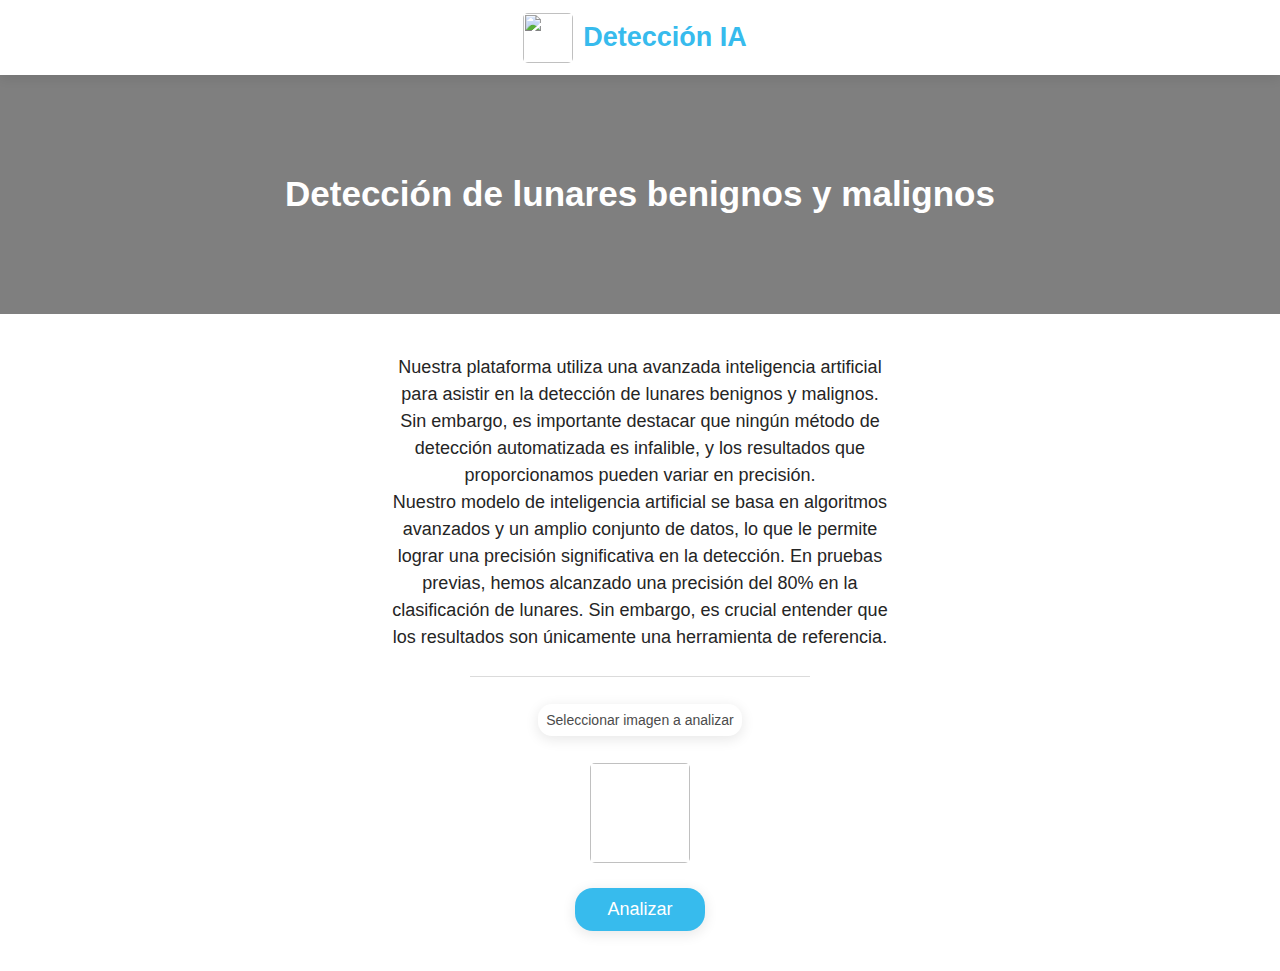
==== docs/deteccion-web/index.html @ 6e023dd9 "Add aclaracion in web" ====
<!DOCTYPE html>
<html lang="es">
  <head>
    <meta charset="UTF-8" />
    <meta name="viewport" content="width=device-width, initial-scale=1.0" />
    <title>Detección de lunares benignos y malignos</title>
    <link rel="stylesheet" href="styles.css" />
    <script src="https://cdn.jsdelivr.net/npm/@tensorflow/tfjs@2.0.0/dist/tf.min.js"></script>
  </head>

  <body>
    <header>
      <img src="./images/logo.png" alt="">
      <h1>Detección IA</h1>
    </header>
    <div id="titulo-imagen">
      <h1>Detección de lunares benignos y malignos</h1>
    </div>
    <div id="contenedor-aclaracion">
      <p id="aclaracion">
        Nuestra plataforma utiliza una avanzada inteligencia artificial para asistir en la detección de lunares benignos y malignos. Sin embargo, es importante destacar que ningún método de detección automatizada es infalible, y los resultados que proporcionamos pueden variar en precisión.
        <br />
        Nuestro modelo de inteligencia artificial se basa en algoritmos avanzados y un amplio conjunto de datos, lo que le permite lograr una precisión significativa en la detección. En pruebas previas, hemos alcanzado una precisión del 80% en la clasificación de lunares. Sin embargo, es crucial entender que los resultados son únicamente una herramienta de referencia.</p>
    </div>
    <main>
      <section id="imagen-seccion">
        <div class="custom-file-input">
          <label for="imagen-input">Seleccionar imagen a analizar</label>
          <input
            type="file"
            id="imagen-input"
            name="imagen-input"
            accept=".jpg, .jpeg, .png"
            multiple
          />
        </div>
        <br />
        <img id="imagen-subida" />
        <br />
        <button id="boton-analizar">Analizar</button>
        <p id="resultado"></p>
      </section>
    </main>
    <footer></footer>
    <script src="./script.js"></script>
  </body>
</html>
---- docs/deteccion-web/styles.css ----
* {
  margin: 0;
  padding: 0;
}

html,
body {
  font-size: 18px;
  background-color: white;
  font-family: Lato, sans-serif;
}

h1 {
  font-size: 3vh;
  font-weight: bold;
  line-height: 1.1;
  padding: 10px;
}

header {
  background-color: white;
  color: #37BBED;
  min-width: 400px;
  display: flex;
  justify-content: center;
  align-items: center;
  text-align: center;
  height: 75px;
  padding: 0;
  margin: 0;
  box-shadow: 0 3px 13px 1px rgb(0 0 0 / 9%);
}


header img {
  width: 50px;
  height: 50px;
}

main {
  display: flex;
  justify-content: center;
  min-width: 400px;
}

label {
  display: block;
}

input,
label {
  margin: 0.4rem 0;
}

img {
  border-radius: 5px;
}

#titulo-imagen {
  position: relative; /* Necesario para que la superposición sea relativa a este elemento */
  background-image: url('./images/fondo.jpg');
  background-size: cover;
  background-position: center center;
  color: white;
  text-align: center;
  padding: 100px;
  margin-bottom: 40px;
}

#titulo-imagen::before {
  content: ""; /* Crea un contenido falso para la superposición */
  background-color: rgba(0, 0, 0, 0.5); /* Color de fondo semitransparente */
  position: absolute; /* Coloca la superposición sobre la imagen de fondo */
  top: 0;
  left: 0;
  width: 100%;
  height: 100%;
}

#titulo-imagen h1 {
  position: relative; /* Necesario para que la superposición sea relativa a este elemento */
  color: white;
  font-size: 35px;
  padding: 0;
  margin: 0;
}

#imagen-seccion {
  /*border-radius: 10px;*/
  min-width: 300px;
  border-top: solid rgb(219, 219, 219) 1px;
  min-height: 250px;
  text-align: center;
  padding: 20px;
  /*box-shadow: 0 3px 13px 1px rgb(0 0 0 / 9%);*/
}

#imagen-subida {
  width: 100px;
  height: 100px;
  object-fit: cover;
  margin-top: 20px;
}

#boton-analizar {
  display: inline-block;
  padding: 0.5em 1.7em;
  margin: 20px;
  border: 0.16em solid rgba(255, 255, 255, 0);
  background-color: #37BBED;
  border-radius: 1em;
  box-sizing: border-box;
  text-decoration: none;
  font-weight: 300;
  font-size: 18px;
  color: #ffffff;
  text-align: center;
  transition: all 0.2s;
  cursor: pointer;
  box-shadow: 0 3px 13px 1px rgb(0 0 0 / 9%);
}

#boton-analizar:hover {
  border-color: rgb(255, 255, 255);
}

.custom-file-input {
  display: inline-block;
  position: relative;
}

.custom-file-input label {
  background-color: rgb(255, 255, 255);
  color: rgb(75, 75, 75);
  padding: 8px;
  border-radius: 1em;
  font-size: 14px;
  cursor: pointer;
  box-shadow: 0 3px 13px 1px rgb(0 0 0 / 9%);
}

.custom-file-input input[type="file"] {
  position: absolute;
  left: 0;
  top: 0;
  opacity: 0;
  cursor: pointer;
}

#contenedor-aclaracion {
  display: flex;
  justify-content: center;
  align-items: center;
}

#aclaracion {
  display: flex;
  justify-content: center;
  align-items: center;
  text-align: center;
  color: rgb(37, 37, 37);
  width: 500px;
  margin: 0px 0px 25px 0px;
  padding: 0px 30px;
  line-height: 1.5;
}

#resultado {
  line-height: 1.5;
}
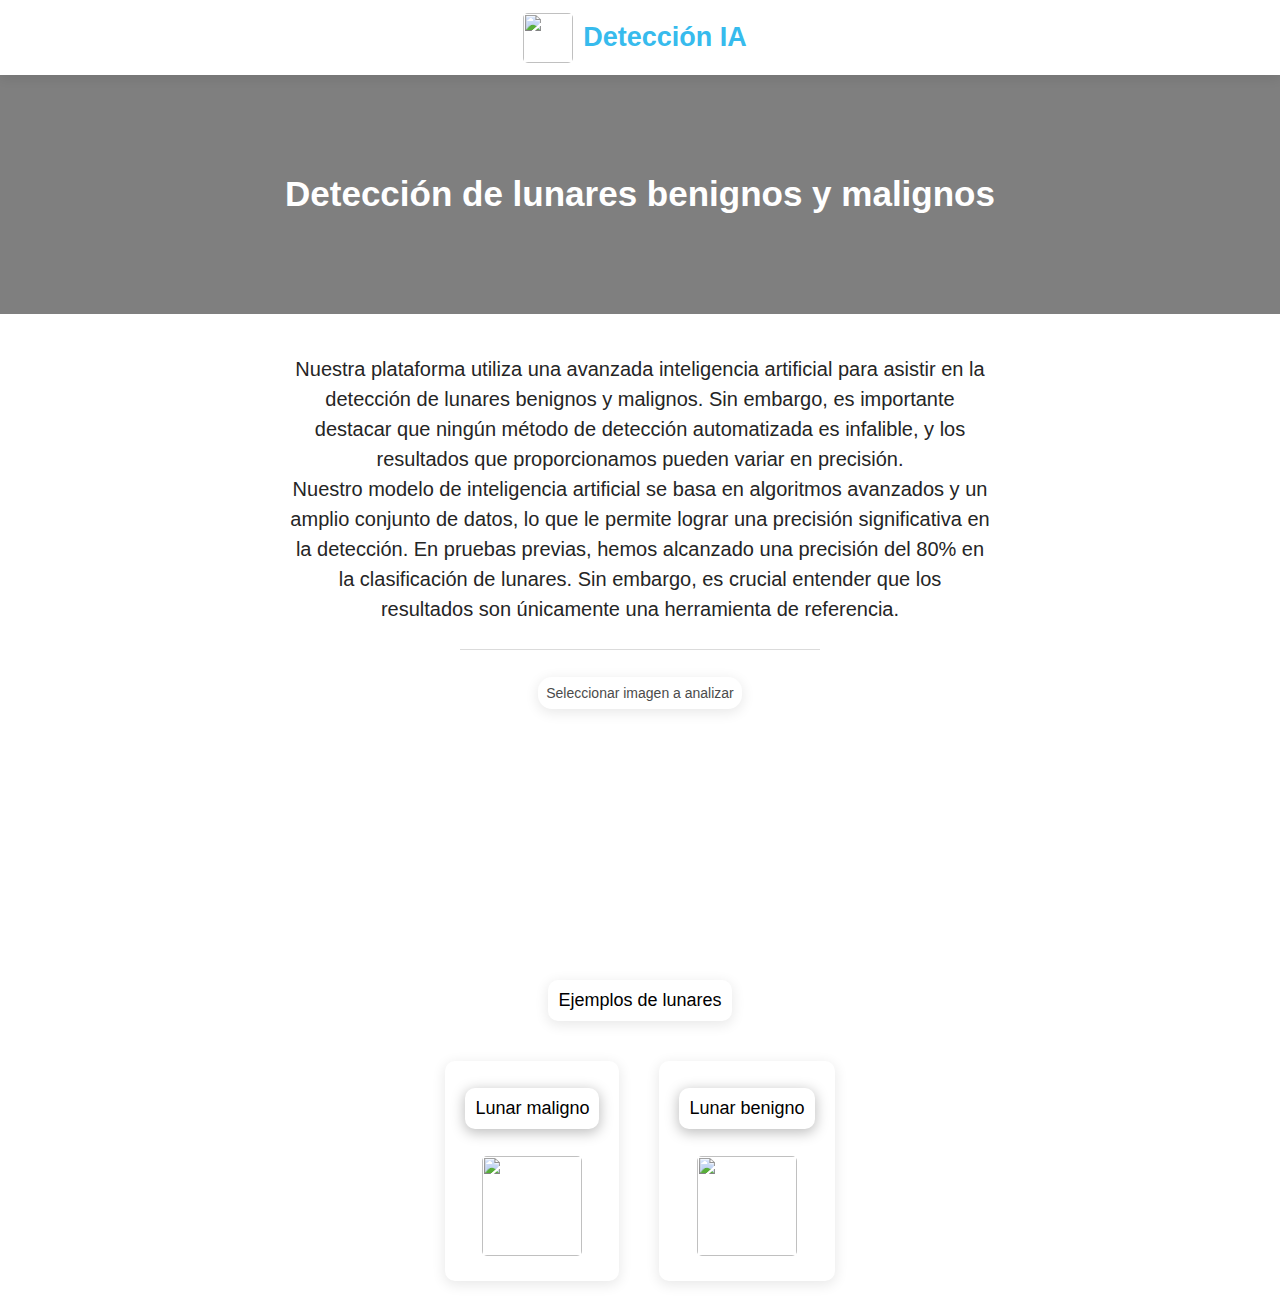
==== commit a70e90d8: "Update seccion imagen" ====
--- a/docs/deteccion-web/index.html
+++ b/docs/deteccion-web/index.html
@@ -35,13 +35,28 @@
           />
         </div>
         <br />
-        <img id="imagen-subida" />
+        <img id="imagen-subida" hidden />
         <br />
         <button id="boton-analizar">Analizar</button>
         <p id="resultado"></p>
       </section>
     </main>
-    <footer></footer>
+    <section id="lugar-ejemplo">
+      <label id="titulo-ejemplo">Ejemplos de lunares</label>
+      <div id="info-container">
+        <div id="img-container">
+          <label id="titulo-ejemplo-sec">Lunar maligno</label>
+          <img id="imagen-ejemplo" src="https://upload.wikimedia.org/wikipedia/commons/thumb/6/6c/Melanoma.jpg/800px-Melanoma.jpg">
+        </div>
+        <div id="img-container">
+          <label id="titulo-ejemplo-sec">Lunar benigno</label>
+          <img id="imagen-ejemplo" src="https://www.myskindoctor.co.uk/wp-content/uploads/AdobeStock_266671269.jpg">
+        </div>
+      </div>
+    </section>
+    <footer>
+      
+    </footer>
     <script src="./script.js"></script>
   </body>
 </html>
--- a/docs/deteccion-web/styles.css
+++ b/docs/deteccion-web/styles.css
@@ -8,6 +8,7 @@
   font-size: 18px;
   background-color: white;
   font-family: Lato, sans-serif;
+  min-width: 320px;
 }
 
 h1 {
@@ -19,8 +20,8 @@
 
 header {
   background-color: white;
-  color: #37BBED;
-  min-width: 400px;
+  color: #37bbed;
+  min-width: 320px;
   display: flex;
   justify-content: center;
   align-items: center;
@@ -31,7 +32,6 @@
   box-shadow: 0 3px 13px 1px rgb(0 0 0 / 9%);
 }
 
-
 header img {
   width: 50px;
   height: 50px;
@@ -40,7 +40,7 @@
 main {
   display: flex;
   justify-content: center;
-  min-width: 400px;
+  min-width: 320px;
 }
 
 label {
@@ -58,7 +58,7 @@
 
 #titulo-imagen {
   position: relative; /* Necesario para que la superposición sea relativa a este elemento */
-  background-image: url('./images/fondo.jpg');
+  background-image: url("./images/fondo.jpg");
   background-size: cover;
   background-position: center center;
   color: white;
@@ -87,7 +87,7 @@
 
 #imagen-seccion {
   /*border-radius: 10px;*/
-  min-width: 300px;
+  width: 320px;
   border-top: solid rgb(219, 219, 219) 1px;
   min-height: 250px;
   text-align: center;
@@ -103,11 +103,12 @@
 }
 
 #boton-analizar {
+  scale: 0;
   display: inline-block;
   padding: 0.5em 1.7em;
   margin: 20px;
   border: 0.16em solid rgba(255, 255, 255, 0);
-  background-color: #37BBED;
+  background-color: #37bbed;
   border-radius: 1em;
   box-sizing: border-box;
   text-decoration: none;
@@ -159,12 +160,62 @@
   align-items: center;
   text-align: center;
   color: rgb(37, 37, 37);
-  width: 500px;
-  margin: 0px 0px 25px 0px;
-  padding: 0px 30px;
+  width: 700px;
+  min-width: 320px;
+  padding: 0px;
+  margin: 0 0 25px 0;
   line-height: 1.5;
+  font-size: 20px;
 }
 
 #resultado {
   line-height: 1.5;
-}+}
+
+#titulo-ejemplo {
+  margin-top: 40px;
+  margin-bottom: 20px;
+  text-align: center;
+  background-color: white;
+  border-radius: 10px;
+  box-shadow: 0 3px 13px 1px rgb(0 0 0 / 9%);
+  padding: 10px;
+}
+
+#titulo-ejemplo-sec {
+  text-align: center;
+  background-color: white;
+  border-radius: 10px;
+  box-shadow: 0 3px 13px 1px rgb(0 0 0 / 25%);
+  padding: 10px;
+}
+
+#lugar-ejemplo {
+  min-width: 320px;
+  display: flex;
+  flex-direction: column;
+  align-items: center;
+}
+
+#info-container {
+  display: flex;
+  flex-direction: row;
+}
+
+#img-container {
+  background-color: white;
+  border-radius: 10px;
+  min-width: 100px;
+  min-height: 150px;
+  text-align: center;
+  padding: 20px;
+  margin: 20px;
+  box-shadow: 0 3px 13px 1px rgb(0 0 0 / 9%);
+}
+
+#imagen-ejemplo {
+  width: 100px;
+  height: 100px;
+  object-fit: cover;
+  margin-top: 20px;
+}
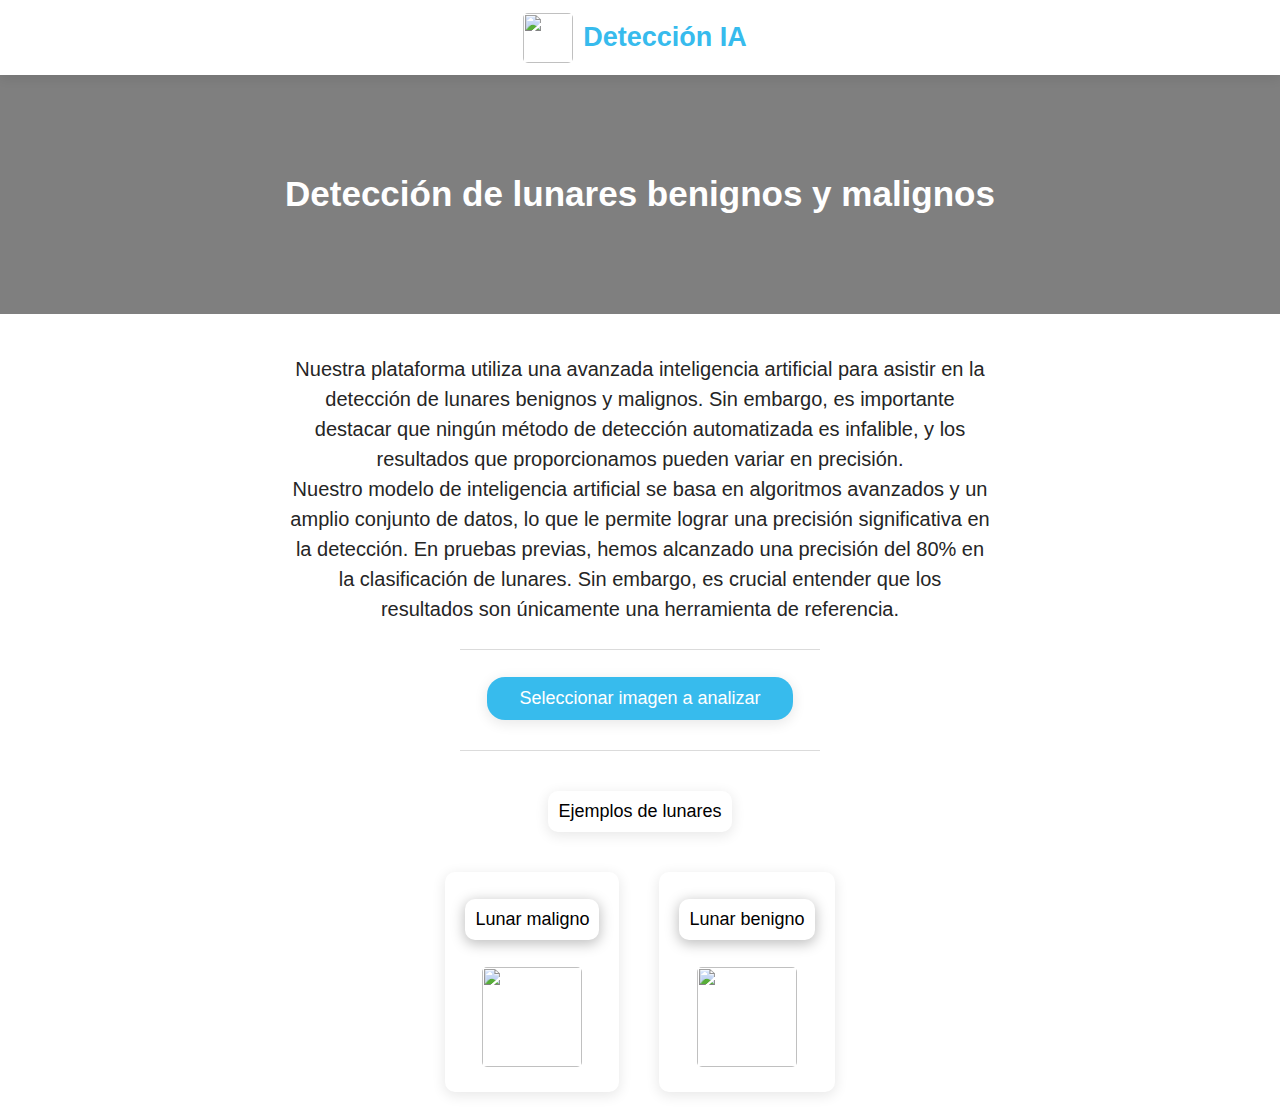
==== commit 883847d7: "Upgrade seccion imagen" ====
--- a/docs/deteccion-web/index.html
+++ b/docs/deteccion-web/index.html
@@ -35,7 +35,7 @@
           />
         </div>
         <br />
-        <img id="imagen-subida" hidden />
+        <img id="imagen-subida" />
         <br />
         <button id="boton-analizar">Analizar</button>
         <p id="resultado"></p>
--- a/docs/deteccion-web/styles.css
+++ b/docs/deteccion-web/styles.css
@@ -89,7 +89,8 @@
   /*border-radius: 10px;*/
   width: 320px;
   border-top: solid rgb(219, 219, 219) 1px;
-  min-height: 250px;
+  border-bottom: solid rgb(219, 219, 219) 1px;;
+  height: 60px;
   text-align: center;
   padding: 20px;
   /*box-shadow: 0 3px 13px 1px rgb(0 0 0 / 9%);*/
@@ -97,13 +98,12 @@
 
 #imagen-subida {
   width: 100px;
-  height: 100px;
   object-fit: cover;
   margin-top: 20px;
+  scale: 0;
 }
 
 #boton-analizar {
-  scale: 0;
   display: inline-block;
   padding: 0.5em 1.7em;
   margin: 20px;
@@ -119,6 +119,7 @@
   transition: all 0.2s;
   cursor: pointer;
   box-shadow: 0 3px 13px 1px rgb(0 0 0 / 9%);
+  scale: 0;
 }
 
 #boton-analizar:hover {
@@ -128,16 +129,22 @@
 .custom-file-input {
   display: inline-block;
   position: relative;
+  cursor: pointer;
 }
 
 .custom-file-input label {
-  background-color: rgb(255, 255, 255);
-  color: rgb(75, 75, 75);
-  padding: 8px;
+  background-color: #37bbed;
+  color: white;
+  padding: 0.5em 1.7em;
+  border: 0.16em solid rgba(255, 255, 255, 0);
   border-radius: 1em;
-  font-size: 14px;
+  font-size: 18px;
   cursor: pointer;
   box-shadow: 0 3px 13px 1px rgb(0 0 0 / 9%);
+}
+
+.custom-file-input label:hover {
+  border-color: rgb(255, 255, 255);
 }
 
 .custom-file-input input[type="file"] {
@@ -145,7 +152,6 @@
   left: 0;
   top: 0;
   opacity: 0;
-  cursor: pointer;
 }
 
 #contenedor-aclaracion {
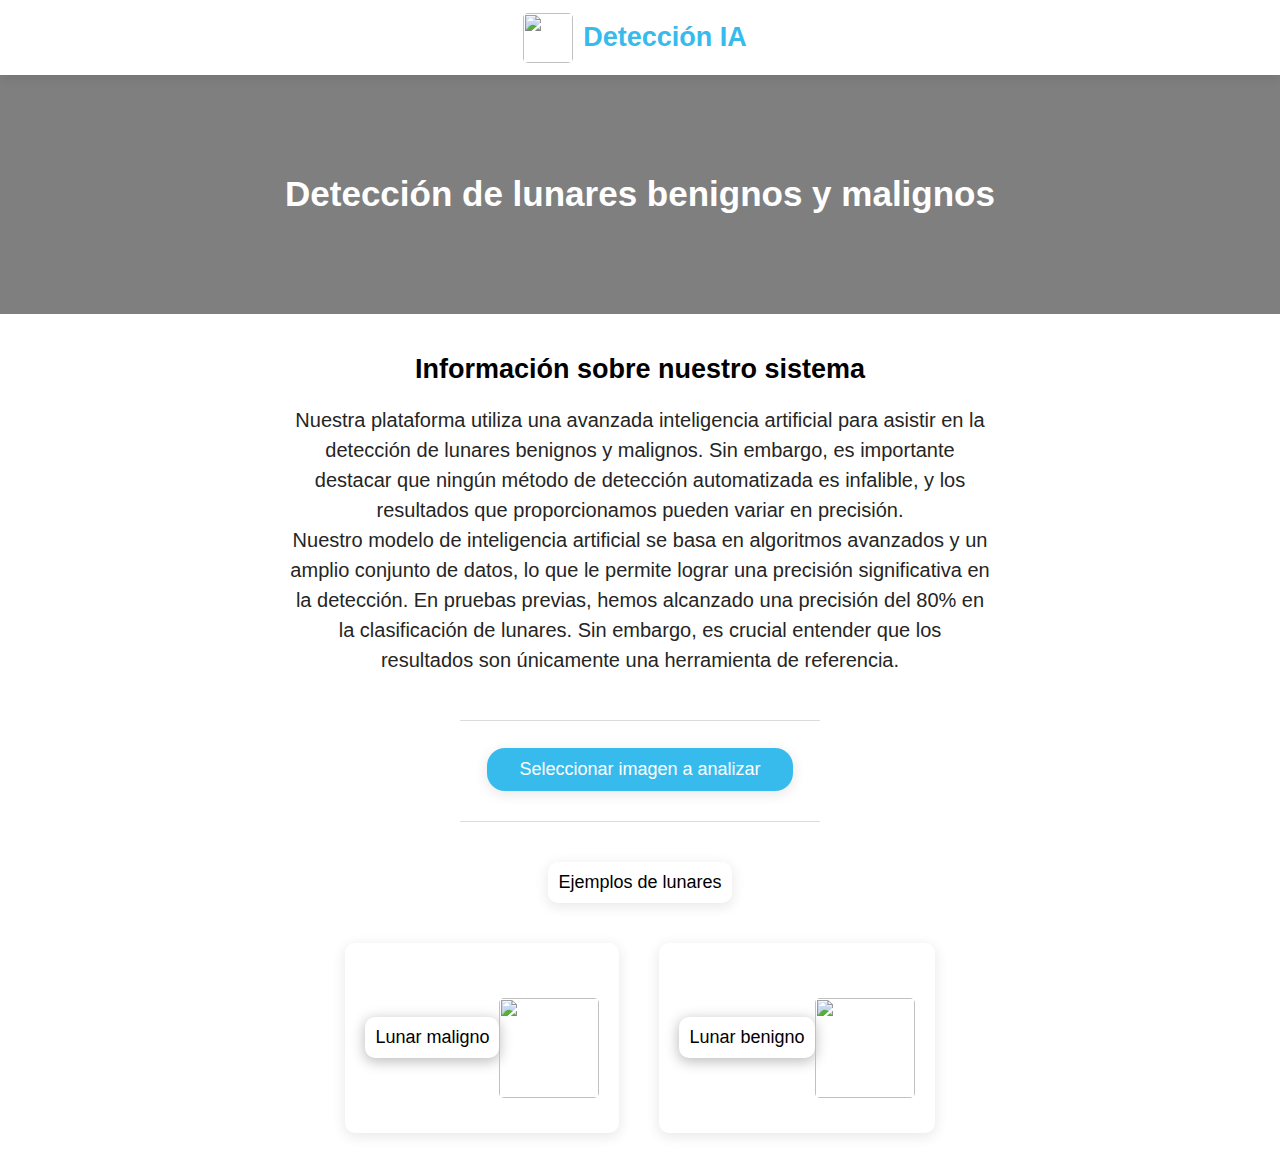
==== commit 1a6d6173: "Add titulo a aclaracion" ====
--- a/docs/deteccion-web/index.html
+++ b/docs/deteccion-web/index.html
@@ -15,6 +15,9 @@
     </header>
     <div id="titulo-imagen">
       <h1>Detección de lunares benignos y malignos</h1>
+    </div>
+    <div>
+      <h2>Información sobre nuestro sistema</h2>
     </div>
     <div id="contenedor-aclaracion">
       <p id="aclaracion">
--- a/docs/deteccion-web/styles.css
+++ b/docs/deteccion-web/styles.css
@@ -54,6 +54,13 @@
 
 img {
   border-radius: 5px;
+}
+
+div {
+  display: flex;
+  justify-content: center;
+  align-items: center;
+  text-align: center;
 }
 
 #titulo-imagen {
@@ -86,14 +93,12 @@
 }
 
 #imagen-seccion {
-  /*border-radius: 10px;*/
   width: 320px;
   border-top: solid rgb(219, 219, 219) 1px;
   border-bottom: solid rgb(219, 219, 219) 1px;;
   height: 60px;
   text-align: center;
   padding: 20px;
-  /*box-shadow: 0 3px 13px 1px rgb(0 0 0 / 9%);*/
 }
 
 #imagen-subida {
@@ -167,8 +172,8 @@
   text-align: center;
   color: rgb(37, 37, 37);
   width: 700px;
-  min-width: 320px;
-  padding: 0px;
+  min-width: 280px;
+  padding: 20px;
   margin: 0 0 25px 0;
   line-height: 1.5;
   font-size: 20px;
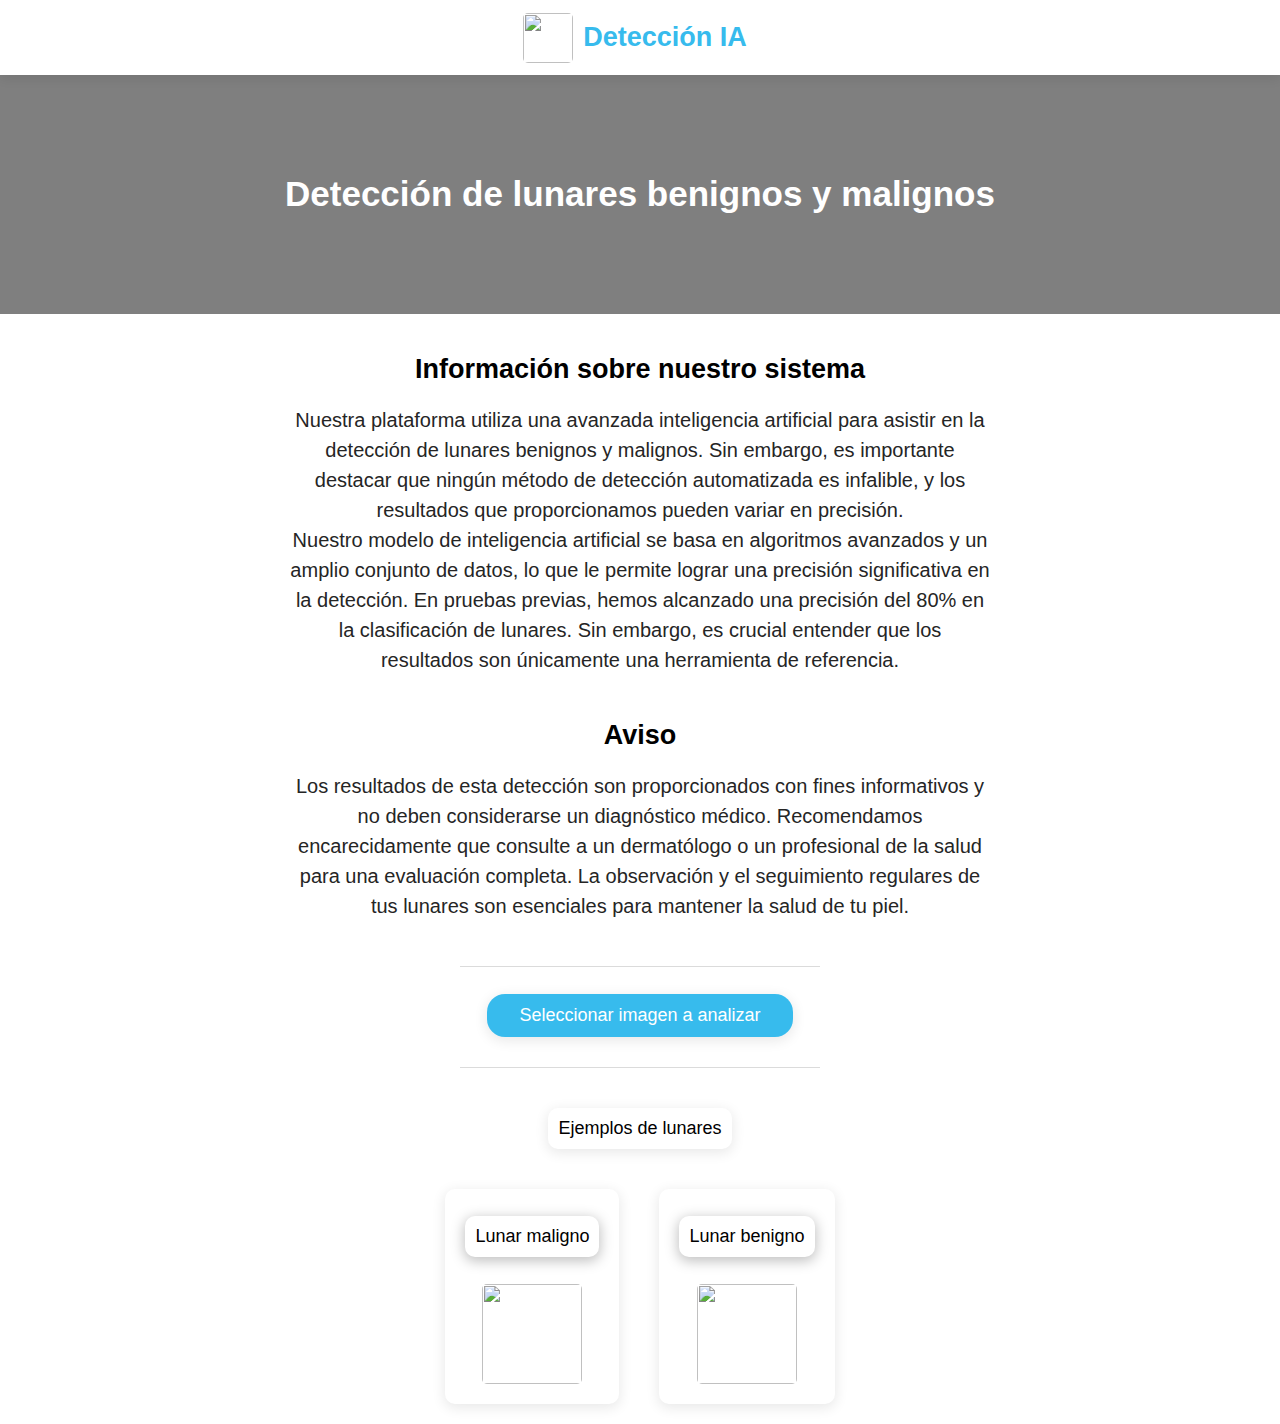
==== commit c08532df: "Add aviso" ====
--- a/docs/deteccion-web/index.html
+++ b/docs/deteccion-web/index.html
@@ -10,7 +10,7 @@
 
   <body>
     <header>
-      <img src="./images/logo.png" alt="">
+      <img src="./images/logo.png" alt="" />
       <h1>Detección IA</h1>
     </header>
     <div id="titulo-imagen">
@@ -19,11 +19,35 @@
     <div>
       <h2>Información sobre nuestro sistema</h2>
     </div>
-    <div id="contenedor-aclaracion">
+    <div>
       <p id="aclaracion">
-        Nuestra plataforma utiliza una avanzada inteligencia artificial para asistir en la detección de lunares benignos y malignos. Sin embargo, es importante destacar que ningún método de detección automatizada es infalible, y los resultados que proporcionamos pueden variar en precisión.
+        Nuestra plataforma utiliza una avanzada inteligencia artificial para
+        asistir en la detección de lunares benignos y malignos. Sin embargo, es
+        importante destacar que ningún método de detección automatizada es
+        infalible, y los resultados que proporcionamos pueden variar en
+        precisión.
         <br />
-        Nuestro modelo de inteligencia artificial se basa en algoritmos avanzados y un amplio conjunto de datos, lo que le permite lograr una precisión significativa en la detección. En pruebas previas, hemos alcanzado una precisión del 80% en la clasificación de lunares. Sin embargo, es crucial entender que los resultados son únicamente una herramienta de referencia.</p>
+        Nuestro modelo de inteligencia artificial se basa en algoritmos
+        avanzados y un amplio conjunto de datos, lo que le permite lograr una
+        precisión significativa en la detección. En pruebas previas, hemos
+        alcanzado una precisión del 80% en la clasificación de lunares. Sin
+        embargo, es crucial entender que los resultados son únicamente una
+        herramienta de referencia.
+      </p>
+    </div>
+
+    <div>
+      <h2>Aviso</h2>
+    </div>
+    <div>
+      <p>
+        Los resultados de esta detección son proporcionados con fines
+        informativos y no deben considerarse un diagnóstico médico. Recomendamos
+        encarecidamente que consulte a un dermatólogo o un profesional de la
+        salud para una evaluación completa. La observación y el seguimiento
+        regulares de tus lunares son esenciales para mantener la salud de tu
+        piel.
+      </p>
     </div>
     <main>
       <section id="imagen-seccion">
@@ -49,17 +73,21 @@
       <div id="info-container">
         <div id="img-container">
           <label id="titulo-ejemplo-sec">Lunar maligno</label>
-          <img id="imagen-ejemplo" src="https://upload.wikimedia.org/wikipedia/commons/thumb/6/6c/Melanoma.jpg/800px-Melanoma.jpg">
+          <img
+            id="imagen-ejemplo"
+            src="https://upload.wikimedia.org/wikipedia/commons/thumb/6/6c/Melanoma.jpg/800px-Melanoma.jpg"
+          />
         </div>
         <div id="img-container">
           <label id="titulo-ejemplo-sec">Lunar benigno</label>
-          <img id="imagen-ejemplo" src="https://www.myskindoctor.co.uk/wp-content/uploads/AdobeStock_266671269.jpg">
+          <img
+            id="imagen-ejemplo"
+            src="https://www.myskindoctor.co.uk/wp-content/uploads/AdobeStock_266671269.jpg"
+          />
         </div>
       </div>
     </section>
-    <footer>
-      
-    </footer>
+    <footer></footer>
     <script src="./script.js"></script>
   </body>
 </html>
--- a/docs/deteccion-web/styles.css
+++ b/docs/deteccion-web/styles.css
@@ -158,14 +158,7 @@
   top: 0;
   opacity: 0;
 }
-
-#contenedor-aclaracion {
-  display: flex;
-  justify-content: center;
-  align-items: center;
-}
-
-#aclaracion {
+div p {
   display: flex;
   justify-content: center;
   align-items: center;
@@ -214,6 +207,7 @@
 }
 
 #img-container {
+  flex-direction: column;
   background-color: white;
   border-radius: 10px;
   min-width: 100px;
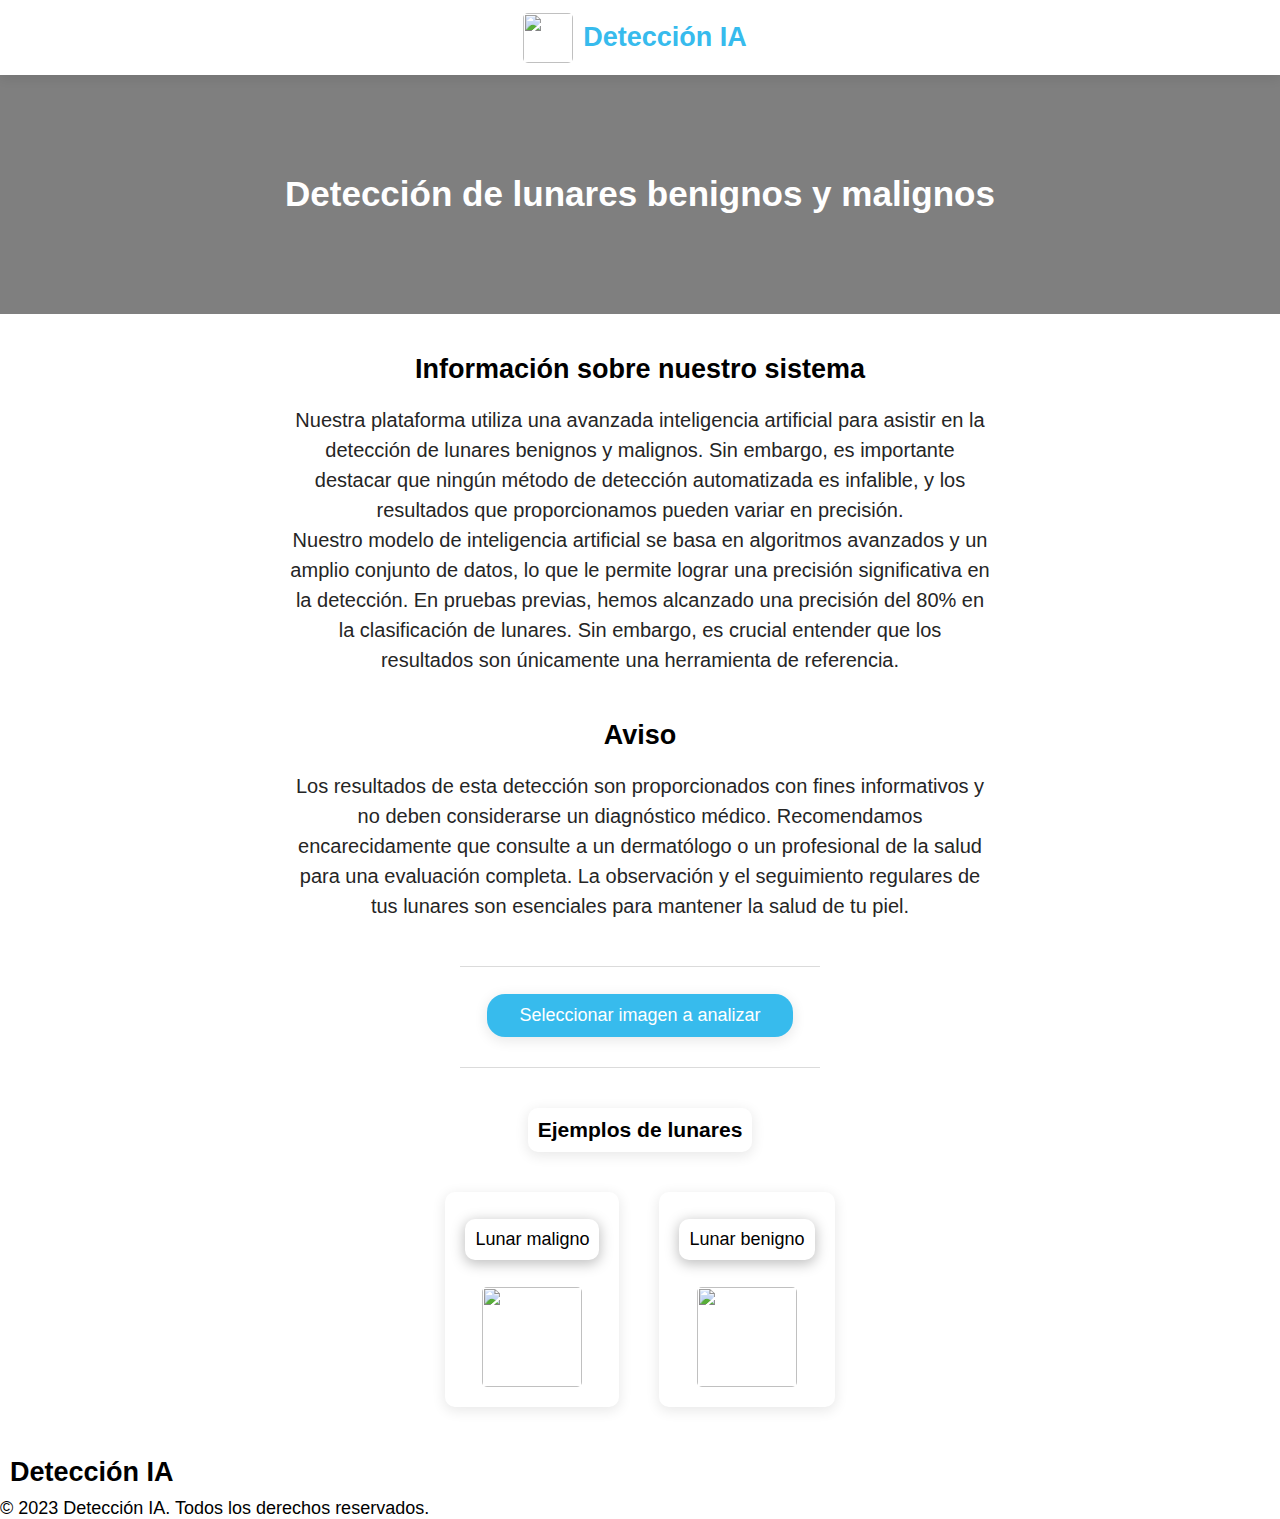
==== commit f46a5f1c: "Add favicon.ico" ====
--- a/docs/deteccion-web/index.html
+++ b/docs/deteccion-web/index.html
@@ -2,6 +2,7 @@
 <html lang="es">
   <head>
     <meta charset="UTF-8" />
+    <link rel="icon" href="./favicon.ico" />
     <meta name="viewport" content="width=device-width, initial-scale=1.0" />
     <title>Detección de lunares benignos y malignos</title>
     <link rel="stylesheet" href="styles.css" />
@@ -69,7 +70,7 @@
       </section>
     </main>
     <section id="lugar-ejemplo">
-      <label id="titulo-ejemplo">Ejemplos de lunares</label>
+      <h3 id="titulo-ejemplo">Ejemplos de lunares</h3>
       <div id="info-container">
         <div id="img-container">
           <label id="titulo-ejemplo-sec">Lunar maligno</label>
@@ -87,7 +88,11 @@
         </div>
       </div>
     </section>
-    <footer></footer>
+    <footer>
+      <img src="./images/logo.png" alt="" />
+      <h1>Detección IA</h1>
+      <p>&copy; 2023 Detección IA. Todos los derechos reservados.</p>
+    </footer>
     <script src="./script.js"></script>
   </body>
 </html>
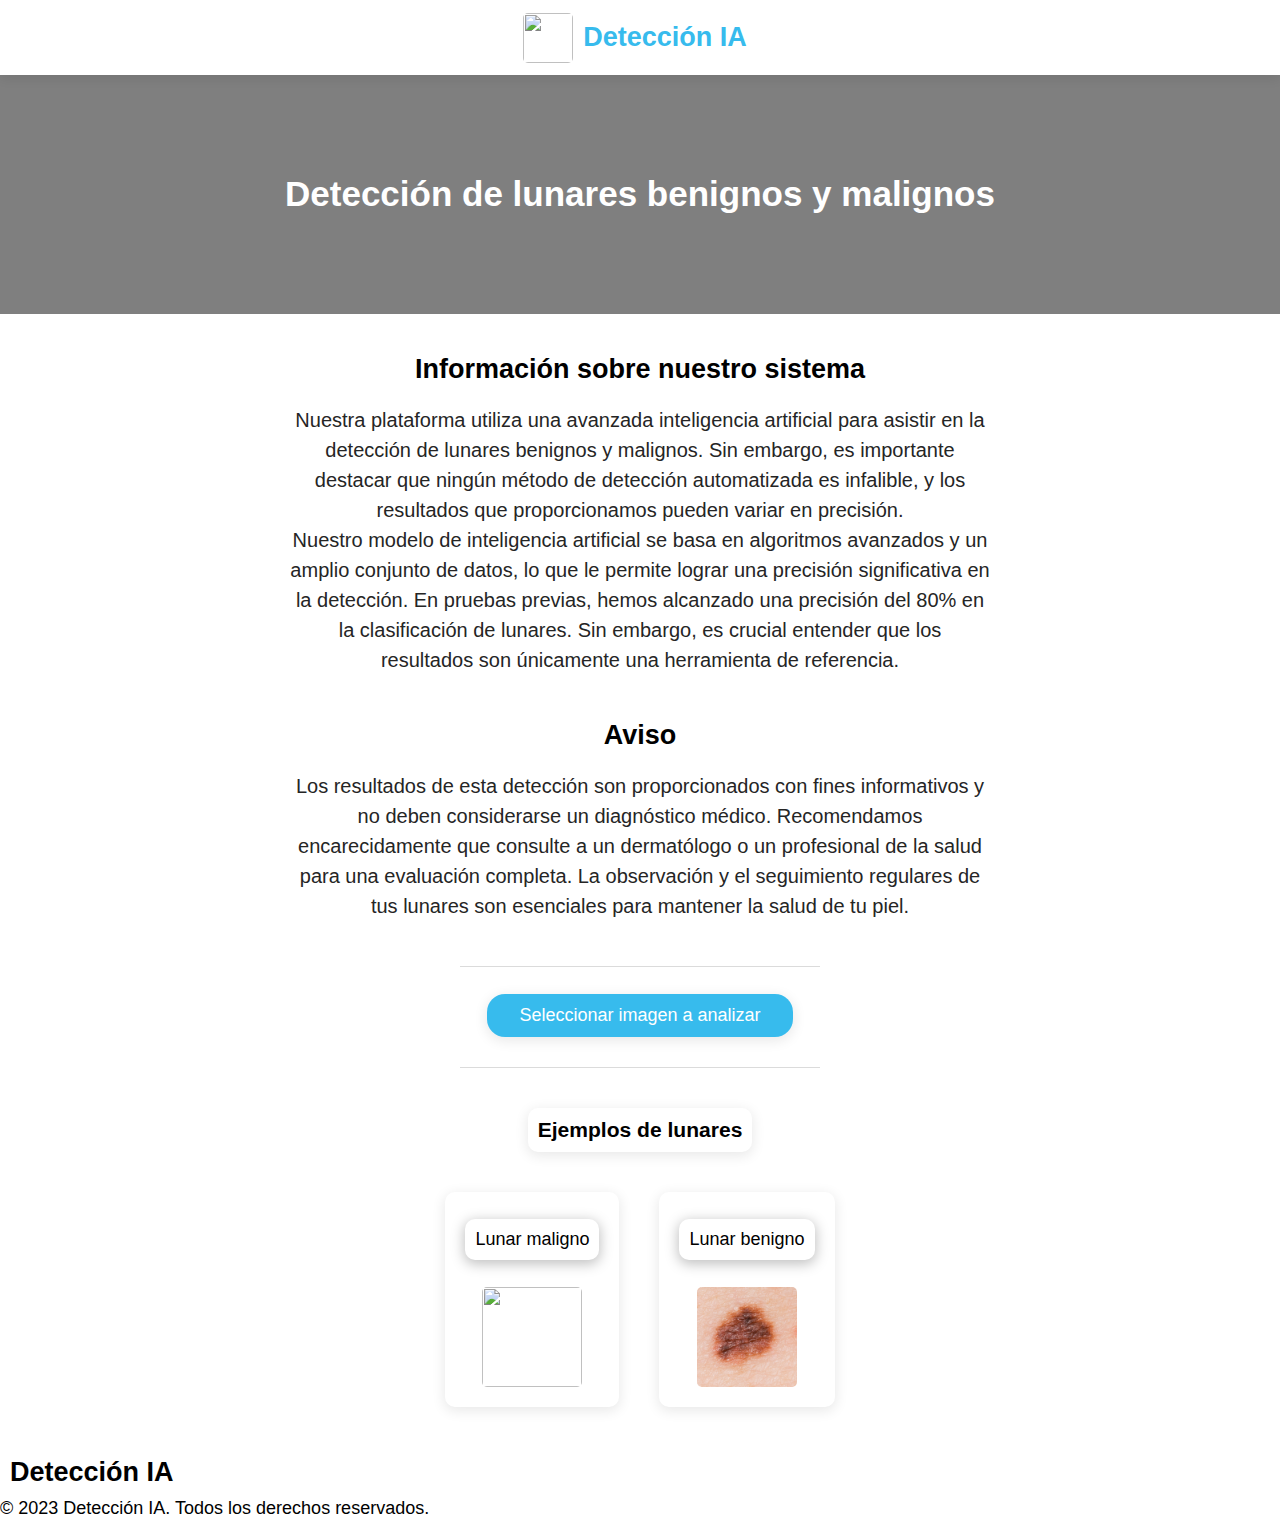
==== commit b6c0d730: "Change lunar benigno de ejemplo" ====
--- a/docs/deteccion-web/index.html
+++ b/docs/deteccion-web/index.html
@@ -83,7 +83,7 @@
           <label id="titulo-ejemplo-sec">Lunar benigno</label>
           <img
             id="imagen-ejemplo"
-            src="https://www.myskindoctor.co.uk/wp-content/uploads/AdobeStock_266671269.jpg"
+            src="./images/benigno-ejemplo.jpg"
           />
         </div>
       </div>
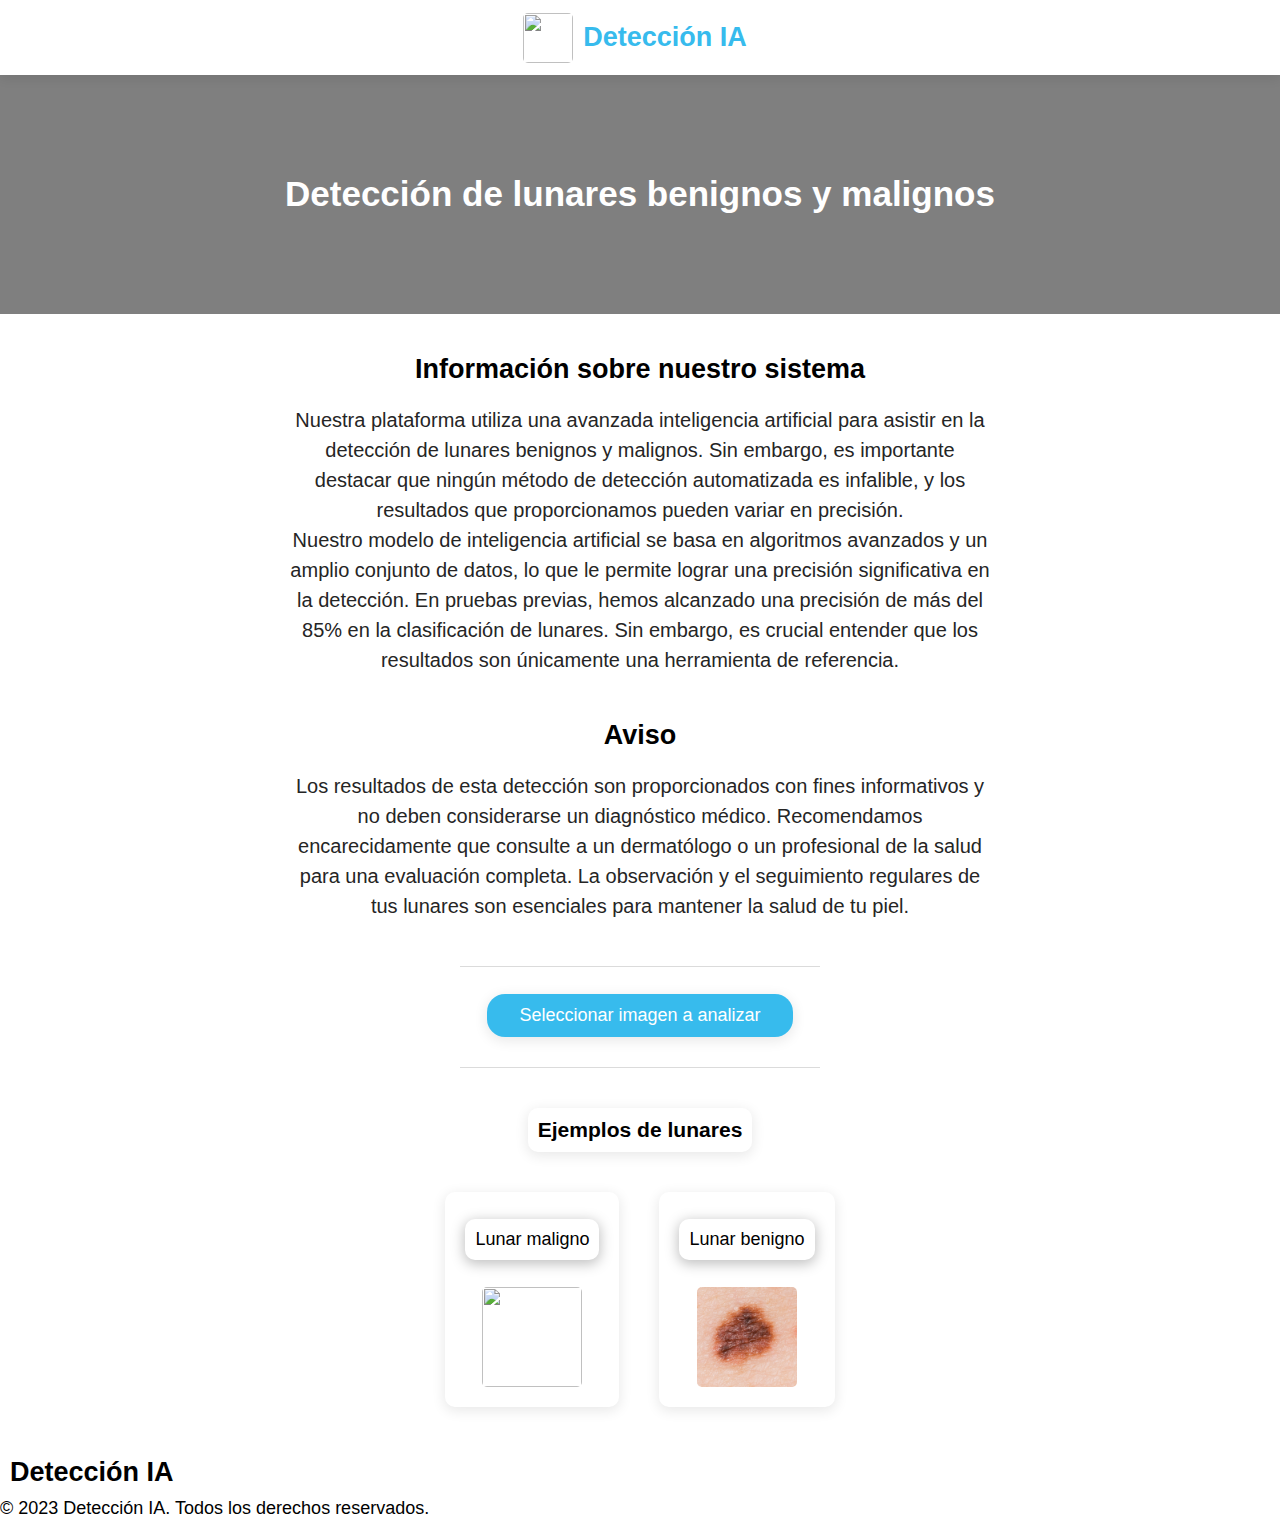
==== commit f235d0af: "Fix porcentaje" ====
--- a/docs/deteccion-web/index.html
+++ b/docs/deteccion-web/index.html
@@ -31,7 +31,7 @@
         Nuestro modelo de inteligencia artificial se basa en algoritmos
         avanzados y un amplio conjunto de datos, lo que le permite lograr una
         precisión significativa en la detección. En pruebas previas, hemos
-        alcanzado una precisión del 80% en la clasificación de lunares. Sin
+        alcanzado una precisión de más del 85% en la clasificación de lunares. Sin
         embargo, es crucial entender que los resultados son únicamente una
         herramienta de referencia.
       </p>
